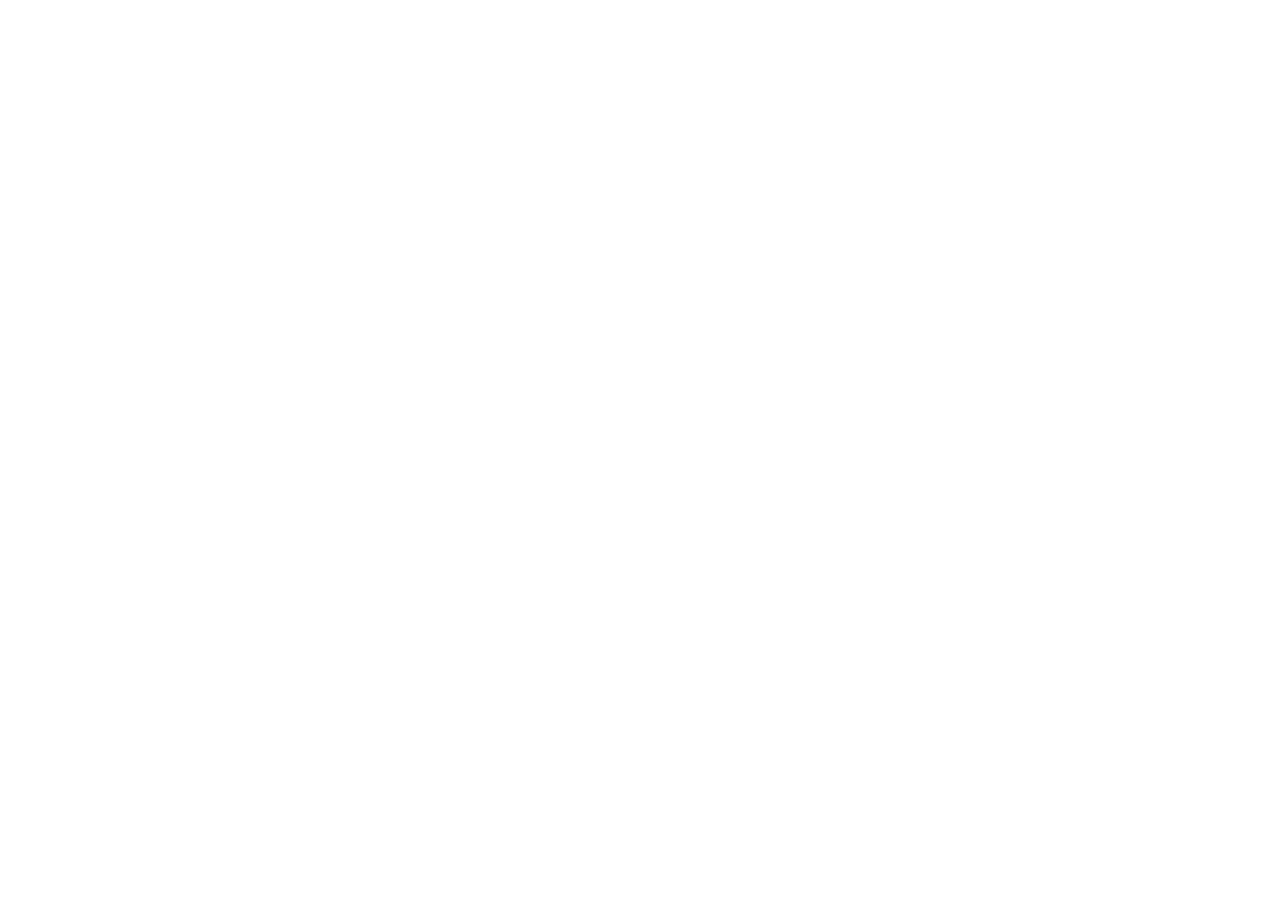
==== index.html @ bc92bee7 "first" ====
<!DOCTYPE html>
<html lang="en">
<head>
     <meta charset="UTF-8">
     <meta http-equiv="X-UA-Compatible" content="IE=edge">
     <meta name="viewport" content="width=device-width, initial-scale=1.0">
     <title>Document</title>
</head>
<body>
     
</body>
</html>
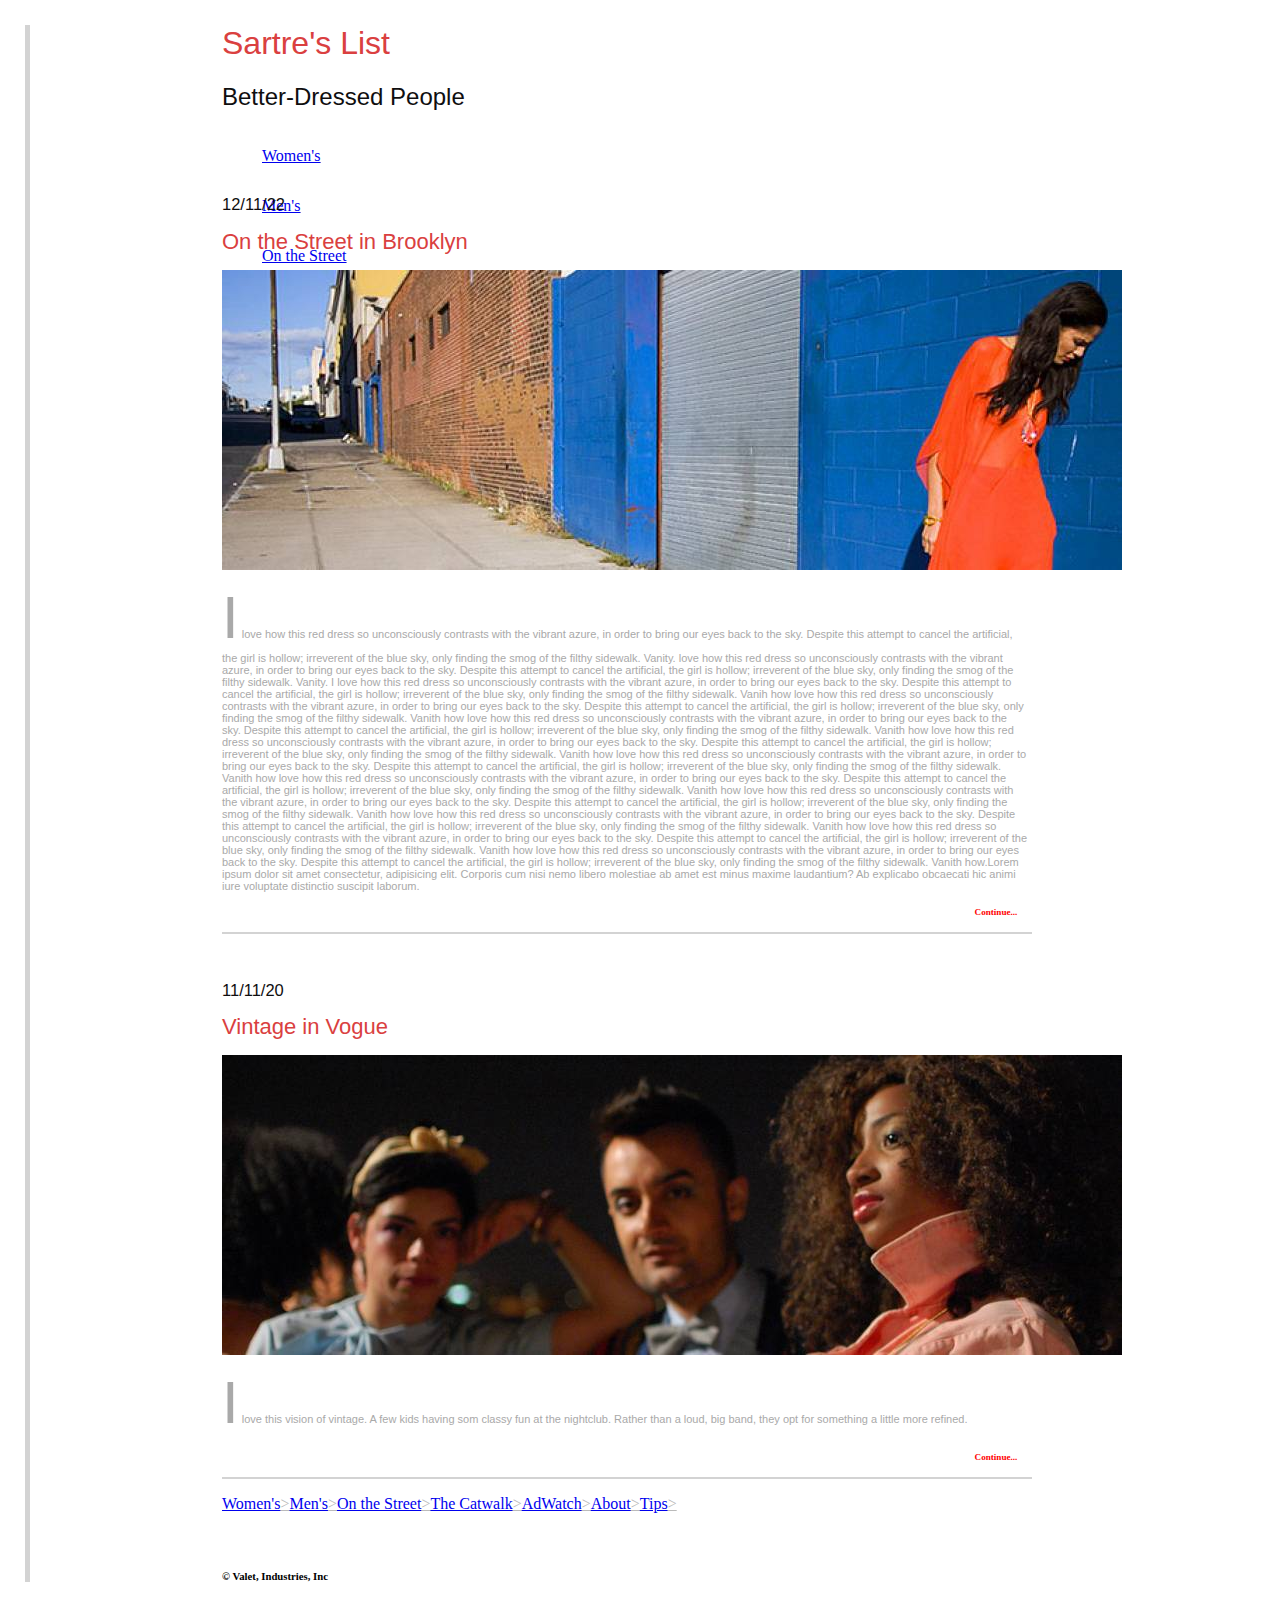
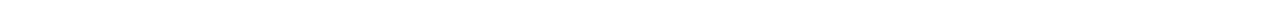
==== commit cf3e1196: "updated" ====
--- a/index.html
+++ b/index.html
@@ -5,8 +5,69 @@
      <meta http-equiv="X-UA-Compatible" content="IE=edge">
      <meta name="viewport" content="width=device-width, initial-scale=1.0">
      <title>Document</title>
+     <link href="style.css" rel="stylesheet" type="text/css" />
 </head>
+<header>
+     <h1 class="header">Sartre's List</h1>
+     <h2>Better-Dressed People</h2>
+     <!-- <nav aria-label="Main Navigation" role="navigation">
+          <div class="navs">Women's</div>
+          <div class="navs">Men's</div>
+          <div class="navs">On the Street</div>
+          <div class="navs">The Catwalk</div>
+          <div class="navs">AdWatch</div>
+          <div class="navs">About</div>
+      
+      
+        </nav> -->
+        <nav class= "navs"aria-label="Main Navigation" role="navigation">
+          <ul>
+            <li><a href="/">Women's</a></li>
+            <li><a href="/">Men's</a></li>
+            <li><a href="/">On the Street</a></li>
+            <li><a href="/">TheCatwalk</a></li>
+            <li><a href="/">AdWatch</a></li>
+            <li><a href="/">About</a></li>
+          </ul>
+        </nav>
+</header>
+<main>
 <body>
-     
+  
+   <div class="box">
+    <h2>12/11/22</h2>
+    <h1>On the Street in Brooklyn</h1>
+    <a ><img alt="Girl in red" src="./images/blog-image-1.jpeg"></a>
+
+
+<p>I love how this red dress so unconsciously contrasts with the vibrant azure, in order to bring our eyes back to the sky. Despite this attempt to cancel the artificial, the girl is hollow; irreverent of the blue sky, only finding the smog of the filthy sidewalk. Vanity. love how this red dress so unconsciously contrasts with the vibrant azure, in order to bring our eyes back to the sky. Despite this attempt to cancel the artificial, the girl is hollow; irreverent of the blue sky, only finding the smog of the filthy sidewalk. Vanity.
+     I love how this red dress so unconsciously contrasts with the vibrant azure, in order to bring our eyes back to the sky. Despite this attempt to cancel the artificial, the girl is hollow; irreverent of the blue sky, only finding the smog of the filthy sidewalk. Vanih how     love how this red dress so unconsciously contrasts with the vibrant azure, in order to bring our eyes back to the sky. Despite this attempt to cancel the artificial, the girl is hollow; irreverent of the blue sky, only finding the smog of the filthy sidewalk. Vanith how     love how this red dress so unconsciously contrasts with the vibrant azure, in order to bring our eyes back to the sky. Despite this attempt to cancel the artificial, the girl is hollow; irreverent of the blue sky, only finding the smog of the filthy sidewalk. Vanith how     love how this red dress so unconsciously contrasts with the vibrant azure, in order to bring our eyes back to the sky. Despite this attempt to cancel the artificial, the girl is hollow; irreverent of the blue sky, only finding the smog of the filthy sidewalk. Vanith how     love how this red dress so unconsciously contrasts with the vibrant azure, in order to bring our eyes back to the sky. Despite this attempt to cancel the artificial, the girl is hollow; irreverent of the blue sky, only finding the smog of the filthy sidewalk. Vanith how     love how this red dress so unconsciously contrasts with the vibrant azure, in order to bring our eyes back to the sky. Despite this attempt to cancel the artificial, the girl is hollow; irreverent of the blue sky, only finding the smog of the filthy sidewalk. Vanith how     love how this red dress so unconsciously contrasts with the vibrant azure, in order to bring our eyes back to the sky. Despite this attempt to cancel the artificial, the girl is hollow; irreverent of the blue sky, only finding the smog of the filthy sidewalk. Vanith how     love how this red dress so unconsciously contrasts with the vibrant azure, in order to bring our eyes back to the sky. Despite this attempt to cancel the artificial, the girl is hollow; irreverent of the blue sky, only finding the smog of the filthy sidewalk. Vanith how     love how this red dress so unconsciously contrasts with the vibrant azure, in order to bring our eyes back to the sky. Despite this attempt to cancel the artificial, the girl is hollow; irreverent of the blue sky, only finding the smog of the filthy sidewalk. Vanith how     love how this red dress so unconsciously contrasts with the vibrant azure, in order to bring our eyes back to the sky. Despite this attempt to cancel the artificial, the girl is hollow; irreverent of the blue sky, only finding the smog of the filthy sidewalk. Vanith how.Lorem ipsum dolor sit amet consectetur, adipisicing elit. Corporis cum nisi nemo libero molestiae ab amet est minus maxime laudantium? Ab explicabo obcaecati hic animi iure voluptate distinctio suscipit laborum.</p>
+     <h5>Continue...</h5> 
+</div class="box">
+     <br>
+     <div class="box">
+          <h2 class="date">11/11/20</h2>
+          <h1>Vintage in Vogue</h1>
+          <a ><img alt="Vintage in Vogue" src="./images/blog-image-2.jpeg"></a>
+          <p>I love this vision of vintage. A few kids having som classy fun at the nightclub. Rather than a loud, big band, they opt for something a little more refined.</p>
+          <h5>Continue...</h5>        
+
+           
+           
 </body>
+</main>
+<footer>
+     <nav class = "navs" aria-label="Main Footer" role="navigation">
+          <li><a href="/">Women's<a></li>>
+          <li><a href="/">Men's<a></li>>
+          <li><a href="/">On the Street</a></li>>
+          <li><a href="/">The Catwalk</a></li>>
+          <li><a href="/">AdWatch</a></li>>
+          <li><a href="/">About</a></li>>
+          <li><a href="/">Tips</a></li>>
+     </nav>
+     <h6 class="copyWrite">&copy Valet, Industries, Inc</h6>
+
+</footer>
+
 </html>--- a/style.css
+++ b/style.css
@@ -0,0 +1,98 @@
+/* * {
+     box-sizing: border-box;
+     
+   } */
+   body {
+     margin: 25px;
+     border-left: 5px solid;
+     color: lightgray;
+     padding-left: 15%;
+     min-height: 100%;
+
+     
+   }
+   h1 {
+     font-family:  sans-serif;
+     color: rgb(218,64,64);
+     font-weight: lighter;
+   }
+   h2 {
+     font-family:  sans-serif;
+     color: rgba(15,14,15);
+     font-weight: lighter;
+     
+   }
+   h4 {
+     font-size: 20px;
+     font-family:  sans-serif;
+     color: rgba(15,14,15,0.7);
+     font-weight: lighter;
+
+   }
+   nav {
+     display: flex;
+     height: 50px;
+     flex-direction: row;
+     justify-content: flex-start;
+     color: rgba(169,169,169,0.8);
+     
+}
+.navs {
+
+     text-decoration: underline;
+     display: flex;
+     height: 50px;
+     flex-direction: row;
+     justify-content: flex-start;
+     color: rgba(169,169,169,0.8);
+}
+
+
+   div {
+     font-size: 11px;
+     color: rgb(169,169,169);
+     margin: 10px auto;
+
+   }
+   nav > div:last-child {
+     margin-left: auto;
+     color:greenyellow;
+   }
+   nav > div:first-child {
+     color:greenyellow;
+   }
+
+ p::first-letter{
+     font-size: 60px;
+
+ }
+
+p {
+     font-family:  sans-serif;
+     font-weight: lighter;
+     width: 78%;
+     
+}
+
+
+ h5 {
+     color:red;
+     border-bottom: 2px solid lightgrey;
+     text-align: right;
+     padding-right: 15px;
+     width: 77%;
+     padding-bottom: 15px;
+
+
+ }
+ li {
+    text-decoration: underline;
+    display: flex;
+    height: 50px;
+    flex-direction: row;
+    justify-content: flex-start;
+    color: rgba(169,169,169,0.8);
+ }
+ .copyWrite {
+  color: black;
+ }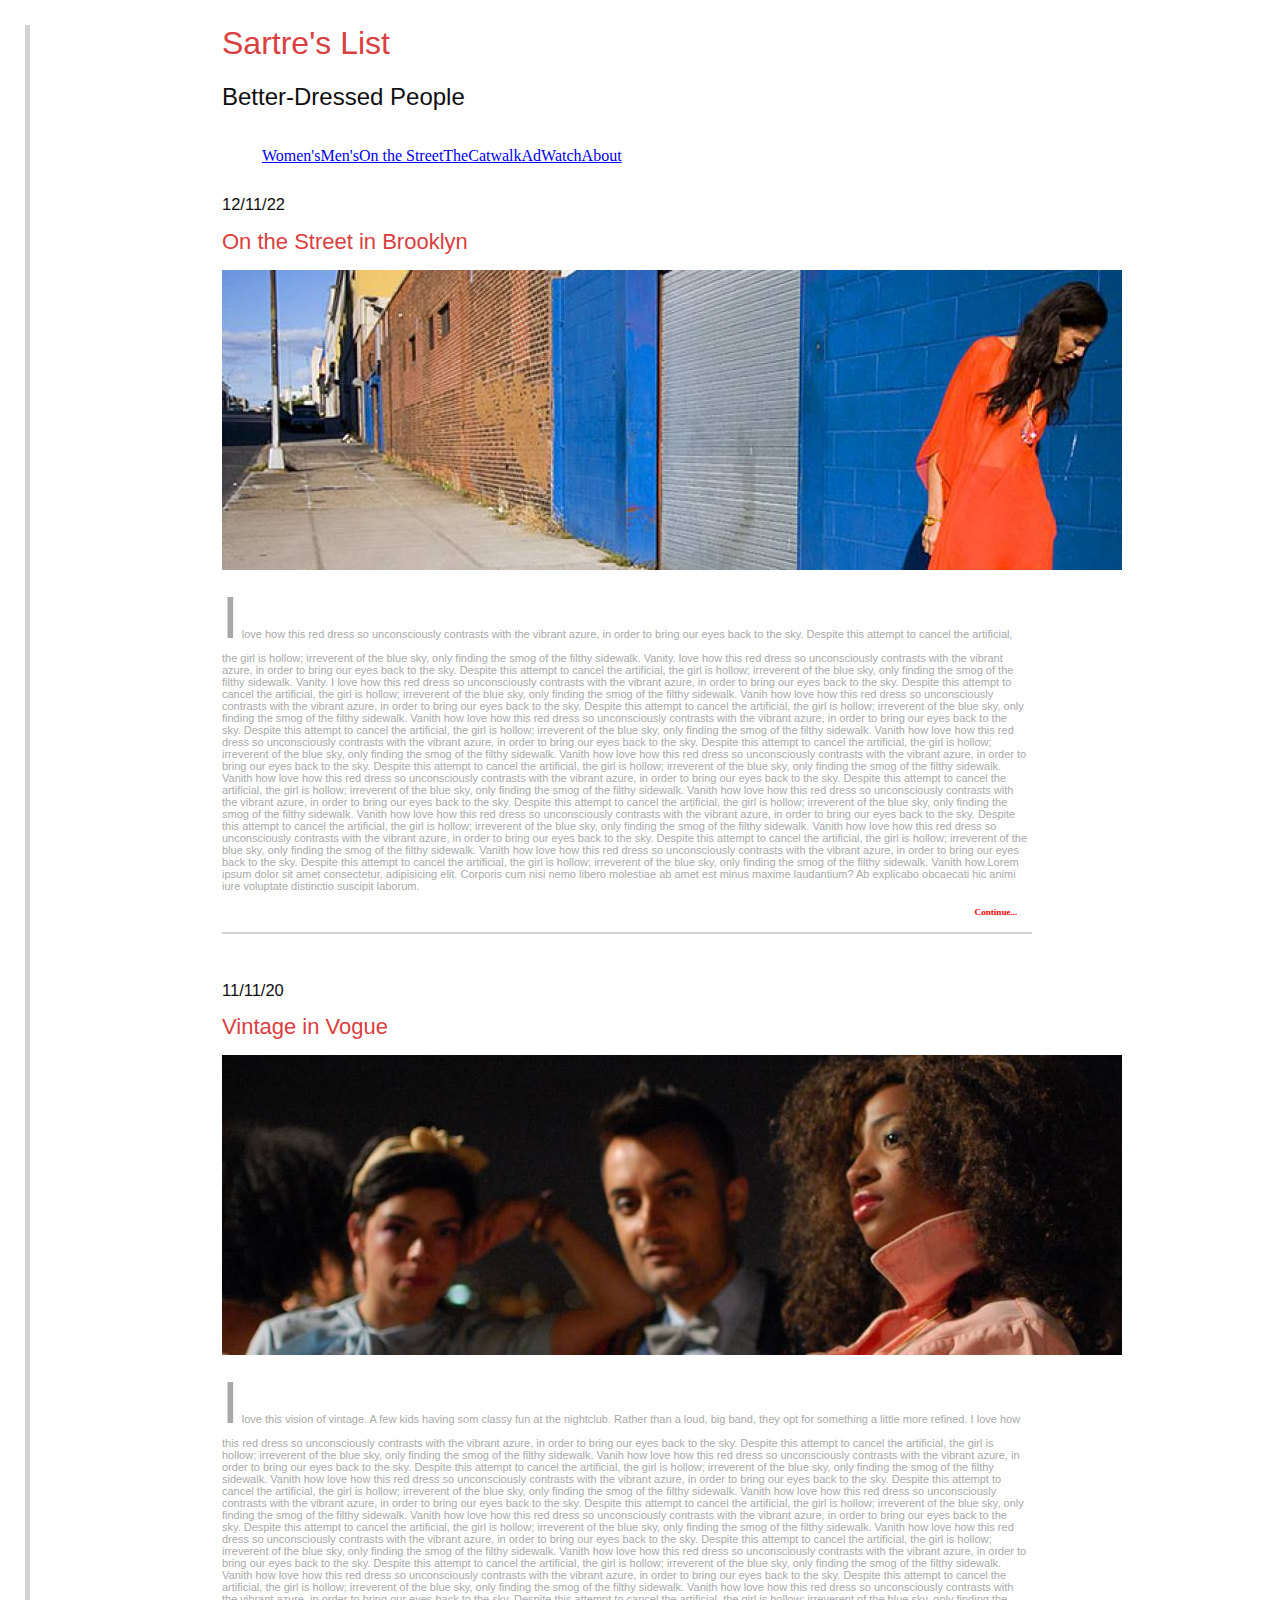
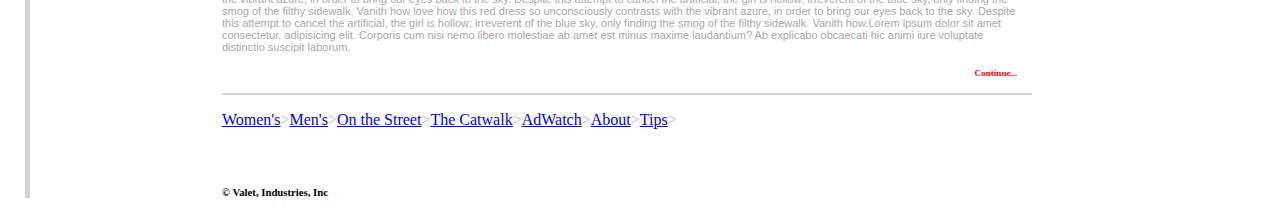
==== commit cedfe4dc: "html version" ====
--- a/index.html
+++ b/index.html
@@ -9,25 +9,15 @@
 </head>
 <header>
      <h1 class="header">Sartre's List</h1>
-     <h2>Better-Dressed People</h2>
-     <!-- <nav aria-label="Main Navigation" role="navigation">
-          <div class="navs">Women's</div>
-          <div class="navs">Men's</div>
-          <div class="navs">On the Street</div>
-          <div class="navs">The Catwalk</div>
-          <div class="navs">AdWatch</div>
-          <div class="navs">About</div>
-      
-      
-        </nav> -->
+     <h2 class ="subheader">Better-Dressed People</h2>
         <nav class= "navs"aria-label="Main Navigation" role="navigation">
           <ul>
-            <li><a href="/">Women's</a></li>
-            <li><a href="/">Men's</a></li>
-            <li><a href="/">On the Street</a></li>
-            <li><a href="/">TheCatwalk</a></li>
-            <li><a href="/">AdWatch</a></li>
-            <li><a href="/">About</a></li>
+            <li class="headerLink"><a href="/">Women's</a></li>
+            <li class="headerLink"><a href="/">Men's</a></li>
+            <li class="headerLink"><a href="/">On the Street</a></li>
+            <li class="headerLink"><a href="/">TheCatwalk</a></li>
+            <li class="headerLink"><a href="/">AdWatch</a></li>
+            <li class="headerLink"><a href="/">About</a></li>
           </ul>
         </nav>
 </header>
@@ -35,24 +25,23 @@
 <body>
   
    <div class="box">
-    <h2>12/11/22</h2>
-    <h1>On the Street in Brooklyn</h1>
+    <h2 class="date">12/11/22</h2>
+    <h1 class="blogHeader">On the Street in Brooklyn</h1>
     <a ><img alt="Girl in red" src="./images/blog-image-1.jpeg"></a>
 
 
-<p>I love how this red dress so unconsciously contrasts with the vibrant azure, in order to bring our eyes back to the sky. Despite this attempt to cancel the artificial, the girl is hollow; irreverent of the blue sky, only finding the smog of the filthy sidewalk. Vanity. love how this red dress so unconsciously contrasts with the vibrant azure, in order to bring our eyes back to the sky. Despite this attempt to cancel the artificial, the girl is hollow; irreverent of the blue sky, only finding the smog of the filthy sidewalk. Vanity.
-     I love how this red dress so unconsciously contrasts with the vibrant azure, in order to bring our eyes back to the sky. Despite this attempt to cancel the artificial, the girl is hollow; irreverent of the blue sky, only finding the smog of the filthy sidewalk. Vanih how     love how this red dress so unconsciously contrasts with the vibrant azure, in order to bring our eyes back to the sky. Despite this attempt to cancel the artificial, the girl is hollow; irreverent of the blue sky, only finding the smog of the filthy sidewalk. Vanith how     love how this red dress so unconsciously contrasts with the vibrant azure, in order to bring our eyes back to the sky. Despite this attempt to cancel the artificial, the girl is hollow; irreverent of the blue sky, only finding the smog of the filthy sidewalk. Vanith how     love how this red dress so unconsciously contrasts with the vibrant azure, in order to bring our eyes back to the sky. Despite this attempt to cancel the artificial, the girl is hollow; irreverent of the blue sky, only finding the smog of the filthy sidewalk. Vanith how     love how this red dress so unconsciously contrasts with the vibrant azure, in order to bring our eyes back to the sky. Despite this attempt to cancel the artificial, the girl is hollow; irreverent of the blue sky, only finding the smog of the filthy sidewalk. Vanith how     love how this red dress so unconsciously contrasts with the vibrant azure, in order to bring our eyes back to the sky. Despite this attempt to cancel the artificial, the girl is hollow; irreverent of the blue sky, only finding the smog of the filthy sidewalk. Vanith how     love how this red dress so unconsciously contrasts with the vibrant azure, in order to bring our eyes back to the sky. Despite this attempt to cancel the artificial, the girl is hollow; irreverent of the blue sky, only finding the smog of the filthy sidewalk. Vanith how     love how this red dress so unconsciously contrasts with the vibrant azure, in order to bring our eyes back to the sky. Despite this attempt to cancel the artificial, the girl is hollow; irreverent of the blue sky, only finding the smog of the filthy sidewalk. Vanith how     love how this red dress so unconsciously contrasts with the vibrant azure, in order to bring our eyes back to the sky. Despite this attempt to cancel the artificial, the girl is hollow; irreverent of the blue sky, only finding the smog of the filthy sidewalk. Vanith how     love how this red dress so unconsciously contrasts with the vibrant azure, in order to bring our eyes back to the sky. Despite this attempt to cancel the artificial, the girl is hollow; irreverent of the blue sky, only finding the smog of the filthy sidewalk. Vanith how.Lorem ipsum dolor sit amet consectetur, adipisicing elit. Corporis cum nisi nemo libero molestiae ab amet est minus maxime laudantium? Ab explicabo obcaecati hic animi iure voluptate distinctio suscipit laborum.</p>
+<p class="post">I love how this red dress so unconsciously contrasts with the vibrant azure, in order to bring our eyes back to the sky. Despite this attempt to cancel the artificial, the girl is hollow; irreverent of the blue sky, only finding the smog of the filthy sidewalk. Vanity. love how this red dress so unconsciously contrasts with the vibrant azure, in order to bring our eyes back to the sky. Despite this attempt to cancel the artificial, the girl is hollow; irreverent of the blue sky, only finding the smog of the filthy sidewalk. Vanity. I love how this red dress so unconsciously contrasts with the vibrant azure, in order to bring our eyes back to the sky. Despite this attempt to cancel the artificial, the girl is hollow; irreverent of the blue sky, only finding the smog of the filthy sidewalk. Vanih how     love how this red dress so unconsciously contrasts with the vibrant azure, in order to bring our eyes back to the sky. Despite this attempt to cancel the artificial, the girl is hollow; irreverent of the blue sky, only finding the smog of the filthy sidewalk. Vanith how     love how this red dress so unconsciously contrasts with the vibrant azure, in order to bring our eyes back to the sky. Despite this attempt to cancel the artificial, the girl is hollow; irreverent of the blue sky, only finding the smog of the filthy sidewalk. Vanith how     love how this red dress so unconsciously contrasts with the vibrant azure, in order to bring our eyes back to the sky. Despite this attempt to cancel the artificial, the girl is hollow; irreverent of the blue sky, only finding the smog of the filthy sidewalk. Vanith how     love how this red dress so unconsciously contrasts with the vibrant azure, in order to bring our eyes back to the sky. Despite this attempt to cancel the artificial, the girl is hollow; irreverent of the blue sky, only finding the smog of the filthy sidewalk. Vanith how     love how this red dress so unconsciously contrasts with the vibrant azure, in order to bring our eyes back to the sky. Despite this attempt to cancel the artificial, the girl is hollow; irreverent of the blue sky, only finding the smog of the filthy sidewalk. Vanith how     love how this red dress so unconsciously contrasts with the vibrant azure, in order to bring our eyes back to the sky. Despite this attempt to cancel the artificial, the girl is hollow; irreverent of the blue sky, only finding the smog of the filthy sidewalk. Vanith how     love how this red dress so unconsciously contrasts with the vibrant azure, in order to bring our eyes back to the sky. Despite this attempt to cancel the artificial, the girl is hollow; irreverent of the blue sky, only finding the smog of the filthy sidewalk. Vanith how     love how this red dress so unconsciously contrasts with the vibrant azure, in order to bring our eyes back to the sky. Despite this attempt to cancel the artificial, the girl is hollow; irreverent of the blue sky, only finding the smog of the filthy sidewalk. Vanith how     love how this red dress so unconsciously contrasts with the vibrant azure, in order to bring our eyes back to the sky. Despite this attempt to cancel the artificial, the girl is hollow; irreverent of the blue sky, only finding the smog of the filthy sidewalk. Vanith how.Lorem ipsum dolor sit amet consectetur, adipisicing elit. Corporis cum nisi nemo libero molestiae ab amet est minus maxime laudantium? Ab explicabo obcaecati hic animi iure voluptate distinctio suscipit laborum.</p>
      <h5>Continue...</h5> 
-</div class="box">
+</div>
      <br>
      <div class="box">
           <h2 class="date">11/11/20</h2>
-          <h1>Vintage in Vogue</h1>
+          <h1 class="blogHeader">Vintage in Vogue</h1>
           <a ><img alt="Vintage in Vogue" src="./images/blog-image-2.jpeg"></a>
-          <p>I love this vision of vintage. A few kids having som classy fun at the nightclub. Rather than a loud, big band, they opt for something a little more refined.</p>
-          <h5>Continue...</h5>        
+          <p class="post">I love this vision of vintage. A few kids having som classy fun at the nightclub. Rather than a loud, big band, they opt for something a little more refined. I love how this red dress so unconsciously contrasts with the vibrant azure, in order to bring our eyes back to the sky. Despite this attempt to cancel the artificial, the girl is hollow; irreverent of the blue sky, only finding the smog of the filthy sidewalk. Vanih how     love how this red dress so unconsciously contrasts with the vibrant azure, in order to bring our eyes back to the sky. Despite this attempt to cancel the artificial, the girl is hollow; irreverent of the blue sky, only finding the smog of the filthy sidewalk. Vanith how     love how this red dress so unconsciously contrasts with the vibrant azure, in order to bring our eyes back to the sky. Despite this attempt to cancel the artificial, the girl is hollow; irreverent of the blue sky, only finding the smog of the filthy sidewalk. Vanith how     love how this red dress so unconsciously contrasts with the vibrant azure, in order to bring our eyes back to the sky. Despite this attempt to cancel the artificial, the girl is hollow; irreverent of the blue sky, only finding the smog of the filthy sidewalk. Vanith how     love how this red dress so unconsciously contrasts with the vibrant azure, in order to bring our eyes back to the sky. Despite this attempt to cancel the artificial, the girl is hollow; irreverent of the blue sky, only finding the smog of the filthy sidewalk. Vanith how     love how this red dress so unconsciously contrasts with the vibrant azure, in order to bring our eyes back to the sky. Despite this attempt to cancel the artificial, the girl is hollow; irreverent of the blue sky, only finding the smog of the filthy sidewalk. Vanith how     love how this red dress so unconsciously contrasts with the vibrant azure, in order to bring our eyes back to the sky. Despite this attempt to cancel the artificial, the girl is hollow; irreverent of the blue sky, only finding the smog of the filthy sidewalk. Vanith how     love how this red dress so unconsciously contrasts with the vibrant azure, in order to bring our eyes back to the sky. Despite this attempt to cancel the artificial, the girl is hollow; irreverent of the blue sky, only finding the smog of the filthy sidewalk. Vanith how     love how this red dress so unconsciously contrasts with the vibrant azure, in order to bring our eyes back to the sky. Despite this attempt to cancel the artificial, the girl is hollow; irreverent of the blue sky, only finding the smog of the filthy sidewalk. Vanith how     love how this red dress so unconsciously contrasts with the vibrant azure, in order to bring our eyes back to the sky. Despite this attempt to cancel the artificial, the girl is hollow; irreverent of the blue sky, only finding the smog of the filthy sidewalk. Vanith how.Lorem ipsum dolor sit amet consectetur, adipisicing elit. Corporis cum nisi nemo libero molestiae ab amet est minus maxime laudantium? Ab explicabo obcaecati hic animi iure voluptate distinctio suscipit laborum. </p>
+              
 
-           
+           <h5 class="continueTag">Continue...</h5>    
            
 </body>
 </main>
--- a/style.css
+++ b/style.css
@@ -37,7 +37,7 @@
      color: rgba(169,169,169,0.8);
      
 }
-.navs {
+/* .navs {
 
      text-decoration: underline;
      display: flex;
@@ -45,7 +45,7 @@
      flex-direction: row;
      justify-content: flex-start;
      color: rgba(169,169,169,0.8);
-}
+} */
 
 
    div {
@@ -93,6 +93,15 @@
     justify-content: flex-start;
     color: rgba(169,169,169,0.8);
  }
+ ul {
+  text-decoration: underline;
+  display: flex;
+  height: 50px;
+  flex-direction: row;
+  justify-content: flex-start;
+  color: rgba(169,169,169,0.8);
+
+ }
  .copyWrite {
   color: black;
  }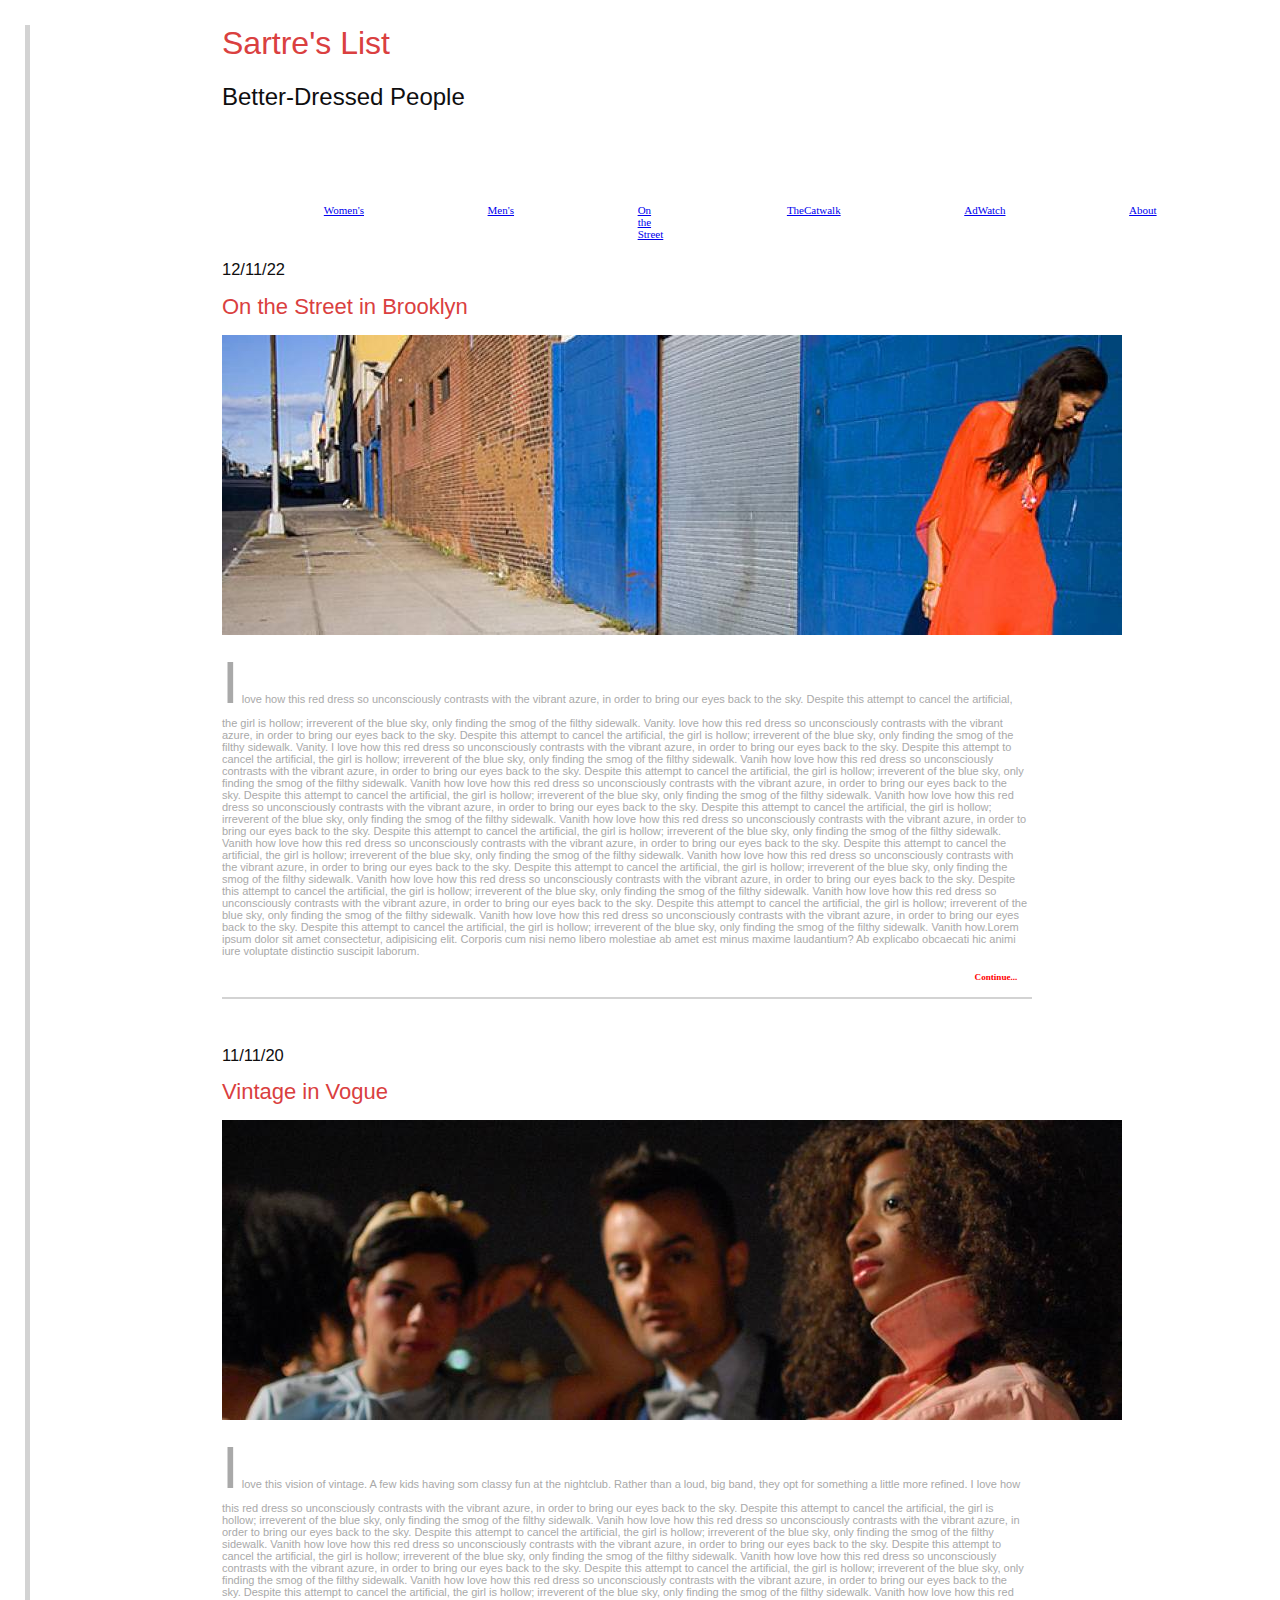
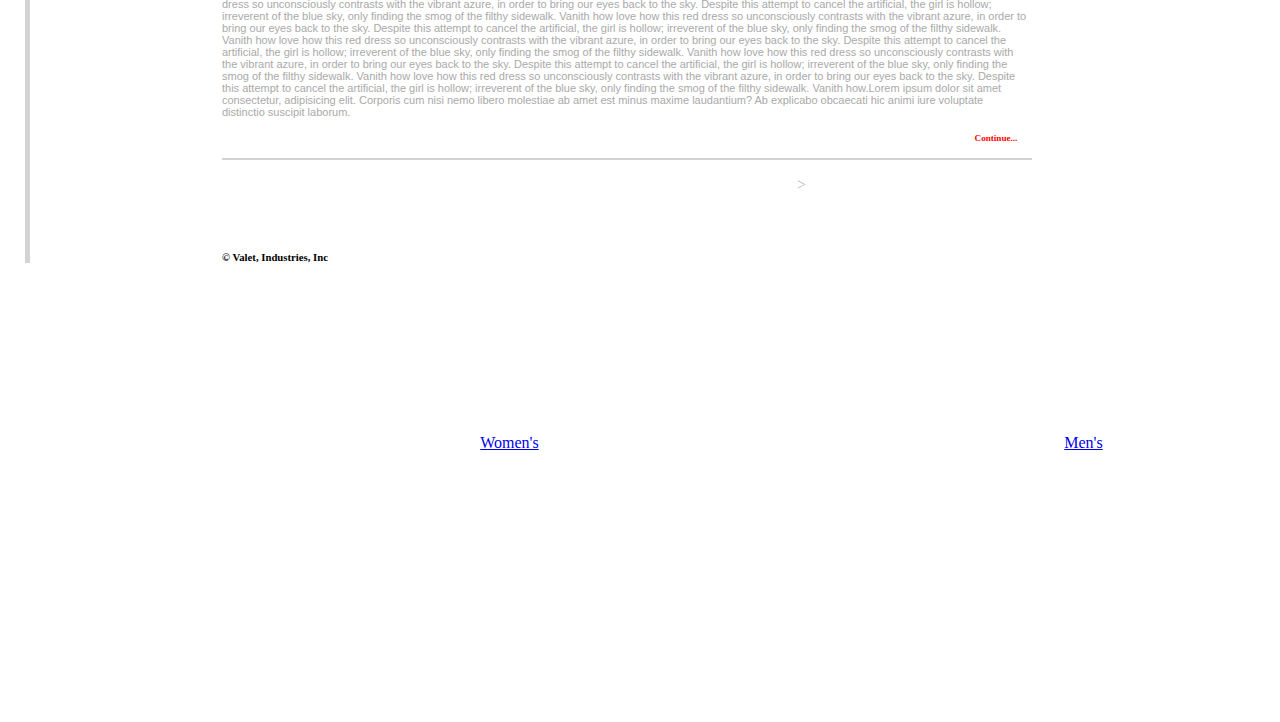
==== commit 5f5b001b: "worked on this a bit after watching a react video. Although this is the static page, i can't get the" ====
--- a/index.html
+++ b/index.html
@@ -10,6 +10,7 @@
 <header>
      <h1 class="header">Sartre's List</h1>
      <h2 class ="subheader">Better-Dressed People</h2>
+     <div class="Nav">
         <nav class= "navs"aria-label="Main Navigation" role="navigation">
           <ul>
             <li class="headerLink"><a href="/">Women's</a></li>
@@ -20,6 +21,7 @@
             <li class="headerLink"><a href="/">About</a></li>
           </ul>
         </nav>
+     </div>
 </header>
 <main>
 <body>
--- a/style.css
+++ b/style.css
@@ -81,27 +81,44 @@
      text-align: right;
      padding-right: 15px;
      width: 77%;
-     padding-bottom: 15px;
+     padding-bottom: 15px; 
+
 
 
  }
  li {
-    text-decoration: underline;
-    display: flex;
-    height: 50px;
-    flex-direction: row;
-    justify-content: flex-start;
-    color: rgba(169,169,169,0.8);
+  text-decoration: none;
+  height: 30px;
+  display: inline-block;
+  flex-direction: row;
+  color: rgba(169,169,169,0.8);
+  padding: 25%;
+
  }
  ul {
-  text-decoration: underline;
+  text-decoration: none;
   display: flex;
   height: 50px;
   flex-direction: row;
-  justify-content: flex-start;
+
   color: rgba(169,169,169,0.8);
+
 
  }
  .copyWrite {
   color: black;
- }+ }
+ header {
+  padding-bottom: 55px;
+ }
+ 
+
+
+
+
+
+nav li{
+  display: flex;
+  list-style: none;
+  display: inline-block;
+}
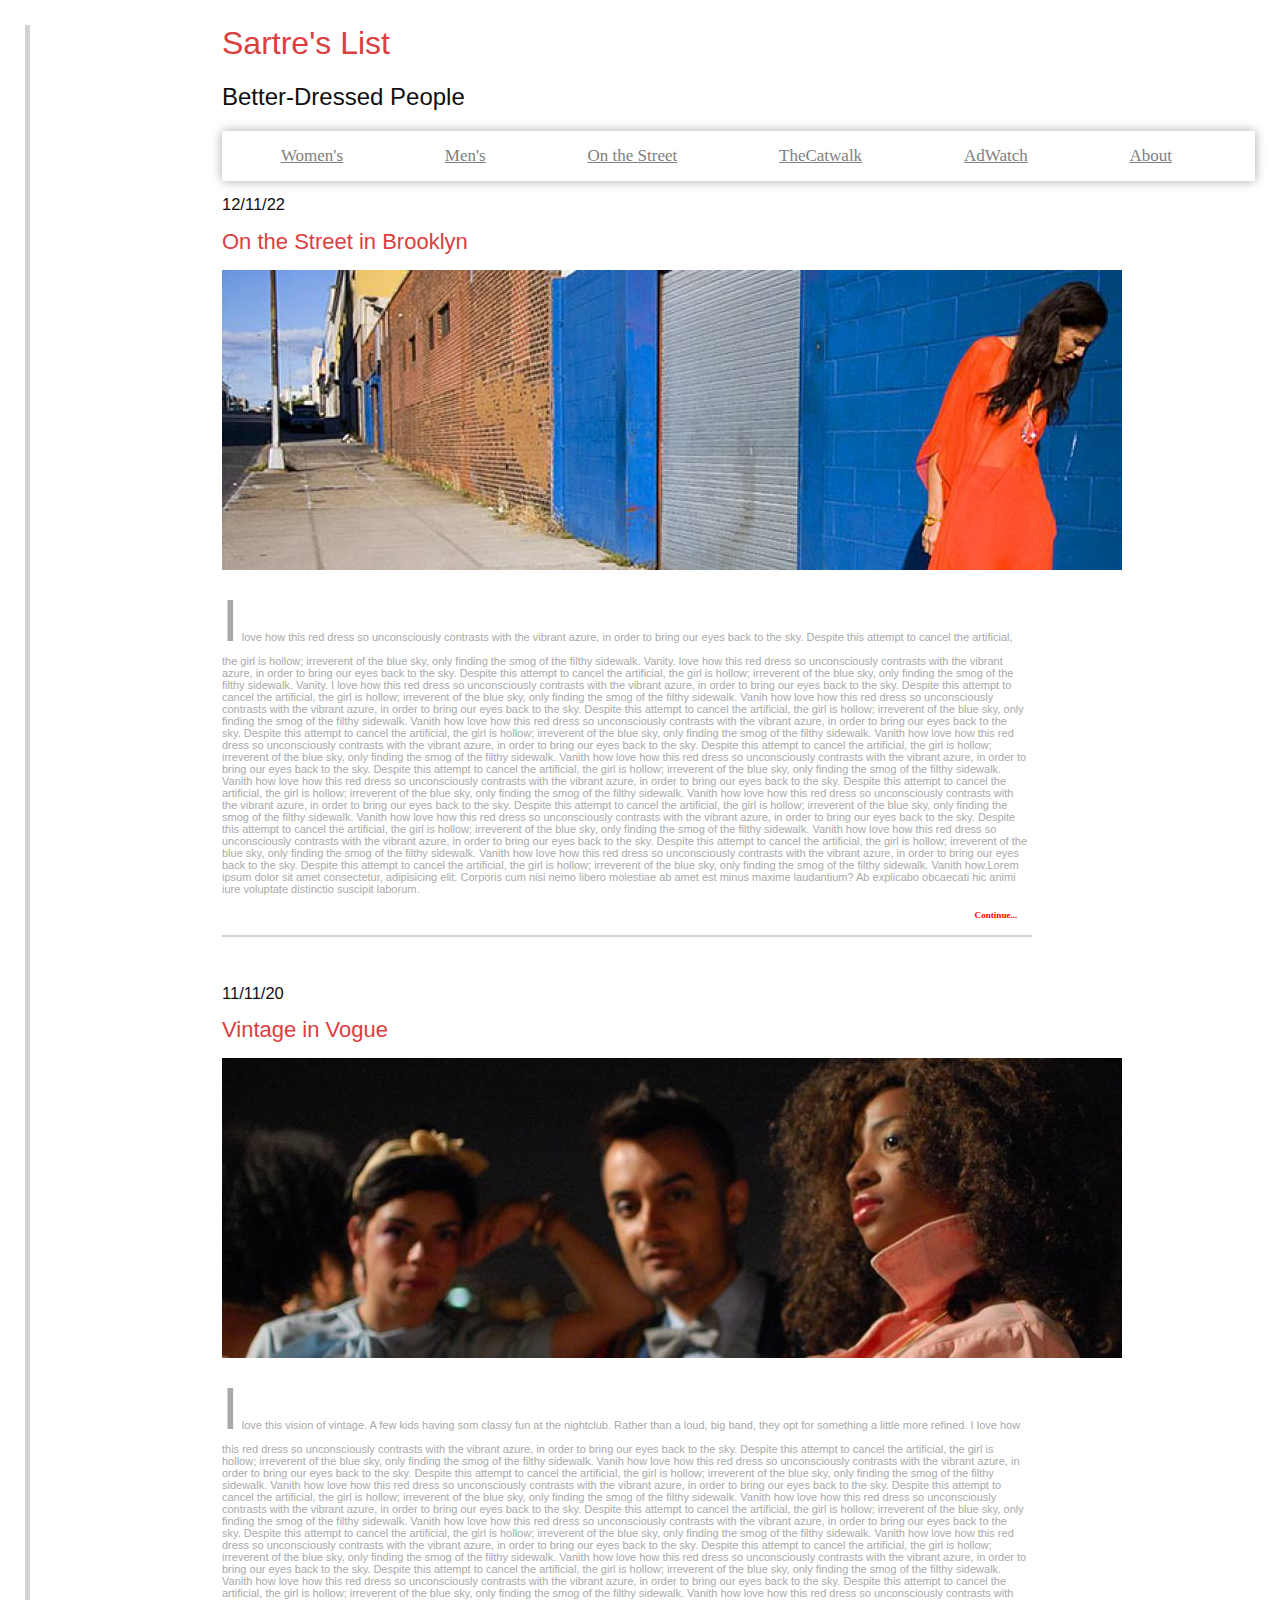
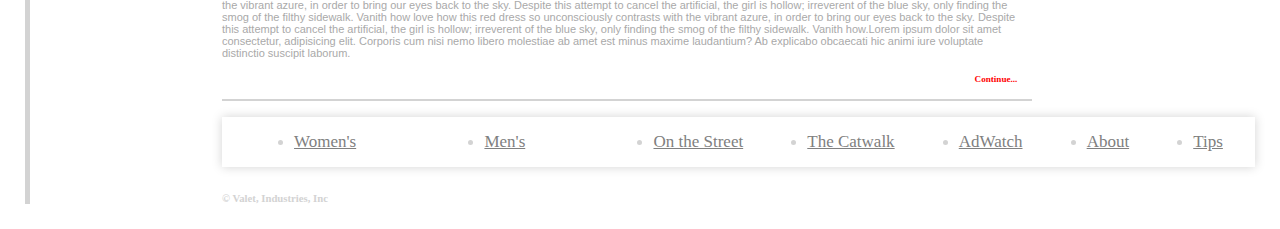
==== commit 79079a6d: "Barbie nav" ====
--- a/index.html
+++ b/index.html
@@ -11,16 +11,16 @@
      <h1 class="header">Sartre's List</h1>
      <h2 class ="subheader">Better-Dressed People</h2>
      <div class="Nav">
-        <nav class= "navs"aria-label="Main Navigation" role="navigation">
-          <ul>
-            <li class="headerLink"><a href="/">Women's</a></li>
-            <li class="headerLink"><a href="/">Men's</a></li>
-            <li class="headerLink"><a href="/">On the Street</a></li>
-            <li class="headerLink"><a href="/">TheCatwalk</a></li>
-            <li class="headerLink"><a href="/">AdWatch</a></li>
-            <li class="headerLink"><a href="/">About</a></li>
+        <navbar class= "navs"aria-label="Main Navigation" role="navigation">
+          <ul class="nav-list">
+            <li class="nav-item"><a href="/">Women's</a></li>
+            <li class="nav-item"><a href="/">Men's</a></li>
+            <li class="nav-item"><a href="/">On the Street</a></li>
+            <li class="nav-item"><a href="/">TheCatwalk</a></li>
+            <li class="nav-item"><a href="/">AdWatch</a></li>
+            <li class="nav-item"><a href="/">About</a></li>
           </ul>
-        </nav>
+        </navbar>
      </div>
 </header>
 <main>
@@ -49,13 +49,13 @@
 </main>
 <footer>
      <nav class = "navs" aria-label="Main Footer" role="navigation">
-          <li><a href="/">Women's<a></li>>
-          <li><a href="/">Men's<a></li>>
-          <li><a href="/">On the Street</a></li>>
-          <li><a href="/">The Catwalk</a></li>>
-          <li><a href="/">AdWatch</a></li>>
-          <li><a href="/">About</a></li>>
-          <li><a href="/">Tips</a></li>>
+          <ul class='nav-list'><li><a href="/">Women's<a></li>
+          <li><a href="/">Men's<a></li>
+          <li><a href="/">On the Street</a></li>
+          <li><a href="/">The Catwalk</a></li>
+          <li><a href="/">AdWatch</a></li>
+          <li><a href="/">About</a></li>
+          <li><a href="/">Tips</a></li></ul>
      </nav>
      <h6 class="copyWrite">&copy Valet, Industries, Inc</h6>
 
--- a/style.css
+++ b/style.css
@@ -2,123 +2,81 @@
      box-sizing: border-box;
      
    } */
-   body {
-     margin: 25px;
-     border-left: 5px solid;
-     color: lightgray;
-     padding-left: 15%;
-     min-height: 100%;
+body {
+  margin: 25px;
+  border-left: 5px solid;
+  color: lightgray;
+  padding-left: 15%;
+  min-height: 100%;
+}
 
-     
-   }
-   h1 {
-     font-family:  sans-serif;
-     color: rgb(218,64,64);
-     font-weight: lighter;
-   }
-   h2 {
-     font-family:  sans-serif;
-     color: rgba(15,14,15);
-     font-weight: lighter;
-     
-   }
-   h4 {
-     font-size: 20px;
-     font-family:  sans-serif;
-     color: rgba(15,14,15,0.7);
-     font-weight: lighter;
+h1 {
+  font-family: sans-serif;
+  color: rgb(218, 64, 64);
+  font-weight: lighter;
+}
 
-   }
-   nav {
-     display: flex;
-     height: 50px;
-     flex-direction: row;
-     justify-content: flex-start;
-     color: rgba(169,169,169,0.8);
-     
+h2 {
+  font-family: sans-serif;
+  color: rgba(15, 14, 15);
+  font-weight: lighter;
 }
-/* .navs {
 
-     text-decoration: underline;
-     display: flex;
-     height: 50px;
-     flex-direction: row;
-     justify-content: flex-start;
-     color: rgba(169,169,169,0.8);
-} */
+h4 {
+  font-size: 20px;
+  font-family: sans-serif;
+  color: rgba(15, 14, 15, 0.7);
+  font-weight: lighter;
+}
 
-
-   div {
-     font-size: 11px;
-     color: rgb(169,169,169);
-     margin: 10px auto;
-
-   }
-   nav > div:last-child {
-     margin-left: auto;
-     color:greenyellow;
-   }
-   nav > div:first-child {
-     color:greenyellow;
-   }
-
- p::first-letter{
-     font-size: 60px;
-
- }
-
-p {
-     font-family:  sans-serif;
-     font-weight: lighter;
-     width: 78%;
-     
+.nav-list {
+  display: flex;
+  background: white;
+  box-shadow: 0px 0px 10px;
+  margin: 0%;
+  height: 50px;
+  justify-content: space-around;
+  flex-direction: row;
+  align-items: center;
 }
 
 
- h5 {
-     color:red;
-     border-bottom: 2px solid lightgrey;
-     text-align: right;
-     padding-right: 15px;
-     width: 77%;
-     padding-bottom: 15px; 
+.nav-item {
+  margin-right: 4rem;
+  list-style: none;
+  text-decoration: underline;
+}
+
+a {
+  font-size: 17px;
+  color: gray;
+  font-stretch:expanded;
+
+}
+
+div {
+  font-size: 11px;
+  color: rgb(169, 169, 169);
+  margin: 10px auto;
+}
+
+p::first-letter {
+  font-size: 60px;
+}
+
+p {
+  font-family: sans-serif;
+  font-weight: lighter;
+  width: 78%;
+}
 
 
+h5 {
+  color: red;
+  border-bottom: 2px solid lightgrey;
+  text-align: right;
+  padding-right: 15px;
+  width: 77%;
+  padding-bottom: 15px;
+}
 
- }
- li {
-  text-decoration: none;
-  height: 30px;
-  display: inline-block;
-  flex-direction: row;
-  color: rgba(169,169,169,0.8);
-  padding: 25%;
-
- }
- ul {
-  text-decoration: none;
-  display: flex;
-  height: 50px;
-  flex-direction: row;
-
-  color: rgba(169,169,169,0.8);
-
-
- }
- .copyWrite {
-  color: black;
- }
- header {
-  padding-bottom: 55px;
- }
- 
-
-
-
-
-
-nav li{
-  display: flex;
-  list-style: none;
-  display: inline-block;
-}
